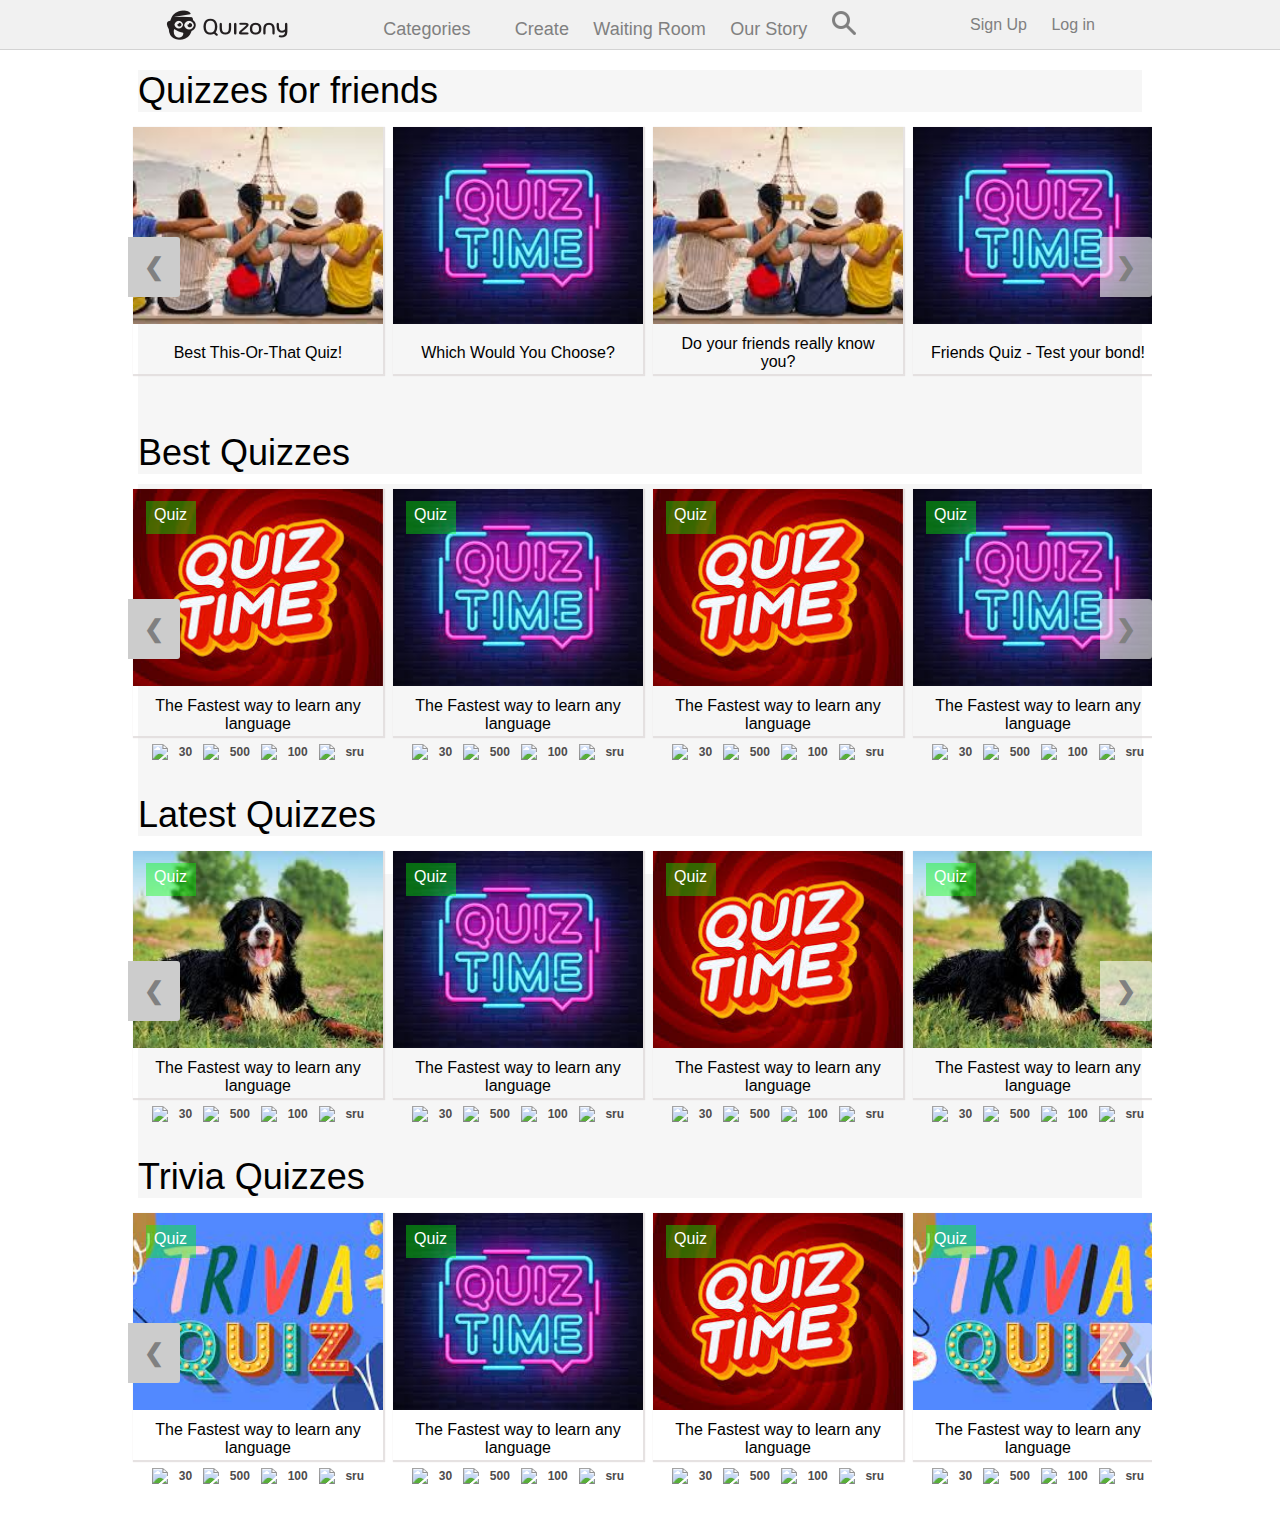
==== index.html @ 80ba26e2 "update files" ====
<!DOCTYPE html>
<html lang="en">
<head>
    <meta charset="UTF-8">
    <meta http-equiv="X-UA-Compatible" content="IE=edge">
    <meta name="viewport" content="width=device-width, initial-scale=1.0">
    <link rel="stylesheet" href="navbar.css">
    <link rel="stylesheet" href="index.css">
    <link rel="stylesheet" href="slideshow.css">
</head>
    <title>Sample Quiz</title>
</head>
<body>
    <div class="navbar">
        <div id="navbar__header">
            <img src="./images/quizony_logo_black.png" id="navbar__icon">
            <div class="navbar__centerOptions">
                <div class="dropdown">
                    Categories
                <div class="dropdown-content">
                    <a href="#">Quizzes</a>
                    <a href="#">All</a>
                    <a href="#">Top</a>
                    <a href="#">Users Quizzes</a>
                    <a href="#">Women</a>
                    <a href="#">Couples</a>
                    <a href="#">Trivia</a>
                    <a href="#">Sport</a>

                </div>
                </div>
                <a href="" class=""></a>
                <div class="dropdown">
                    Create
                <div class="dropdown-content">
                    <a href="#">Create Quiz</a>
                    <a href="#">Create Story</a>
                    <a href="#">How it works</a>
                    <a href="#">FAQ</a>
                    <a href="#">Contact</a>
                </div>
                </div>

                <a href="#" class="">Waiting Room</a>
                <a href="#" class="">Our Story</a>
                <a href="#" class="" style="color: gray;" id="search_icon"><img src="images\search-13-24.ico"/></a>
            </div>

            <div class="navbar__leftOptions">
                <!-- Trigger/Open The Modal -->
                    <a href="#" id="signUp">Sign Up</a>
                    <!-- The Modal -->
                    <div id="signUp__modal" class="modal">

                    <!-- Modal content -->s
                    <div class="modal-content">
                        <span class="close">&times;</span>
                        <center>
                            <img src="images\logo_signup.png">
                            <p id="modal__title">Welcome to Quizony</p>
                            <input type="text" id="username" placeholder="Username" required>
                            <input type="password" id="password"  placeholder="Password" required>
                            <input type="email" id="email"  placeholder="Email" required>
                            <button id="signUpBtn">Sign Up</button>
                            <centre><p style="margin-top: 5px; margin-bottom:5px;">OR</p></centre>
                            <button class="googleSignInBtn"><img src="images\g-logo.png">Log In</button>
                            <br><small>By continuing, you agree to Quizony's<a href="#" > Privacy Policy</a> and <a href="#">Cookie use.</a></small>
                            <p style="margin-top: 10px;">Already a member?<a href="#"> Log In</a></p>
                        </center>
                    </div>

                    </div>
        
                <a href="#" id="login">Log in</a>
                <!-- The Modal -->
                <div id="login__modal" class="modal">

                    <!-- Modal content -->s
                    <div class="modal-content">
                        <span class="close">&times;</span>
                        <center>
                            <img src="images\logo_signup.png">
                            <p id="modal__title">Welcome to Quizony</p>
                            <input type="text" id="username" placeholder="Username or email" required>
                            <input type="password" id="password"  placeholder="Password" required>
                            <p style="font-weight: bold; font-size:12px; color: black;">Forgot your password?</p>
                            <br>
                            <button id="loginBtn">Log in</button>
                            <centre><p style="margin-top: 5px; margin-bottom:5px;">OR</p></centre>
                            <button class="googleSignInBtn"><img src="images\g-logo.png">Sign In</button>
                            <br>
                            <small>By continuing, you agree to Quizony's<a href="#" > Privacy Policy</a> and <a href="#">Cookie use.</a></small>
                            <br>
                            <p style="margin-top: 10px;">Not on Quizony yet?<a href="#"> Sign up</a></p>
                        </center>
                    </div>

                    </div>

            </div>
        </div>
 
    </div>

    <div class="main__container">
            <p class="quiz_title">Quizzes for friends</p>
            <div class="MultiCarousel" data-items="1,3,5,6" data-slide="1" id="MultiCarousel"  data-interval="1000">
                <div class="MultiCarousel-inner">

                    <div class="quiz_card_wrapper">
                        <div class="quiz_slides"> 
                            <!-- <div class="time_sign">1 month ago</div> -->
                            <img class="quiz_slides_img" src="images\friends.jpg">
                            <div class="quiz_slides_text">Best This-Or-That Quiz!</div>
                        </div>
                          
                    </div>
                    <div class="quiz_card_wrapper">
                        <div class="quiz_slides">
                            <img class="quiz_slides_img" src="images\quiz_image.jpg">
                            <div class="quiz_slides_text">Which Would You Choose?</div>
                        </div>
                          
                    </div>
    
                    <div class="quiz_card_wrapper">
                        <div class="quiz_slides ">
                            <img class="quiz_slides_img" src="images\friends.jpg">
                            <div class="quiz_slides_text">Do your friends really know you?</div>
                        </div>
                    </div>
    
                    <div class="quiz_card_wrapper">
                        <div class="quiz_slides">
                            <img class="quiz_slides_img" src="images\quiz_image.jpg">
                            <div class="quiz_slides_text">Friends Quiz - Test your bond!</div>
                        </div>   
                    </div>
    
                    <div class="quiz_card_wrapper">
                        <div class="quiz_slides">
                            <img class="quiz_slides_img" src="images\friends.jpg">
                            <div class="quiz_slides_text">The Fastest way to learn any language</div>
                        </div> 
                    </div>
                    
                                
                </div>
                            <button class="btn btn-primary leftLst">&#10094;</button>
                            <button class="btn btn-primary rightLst">&#10095;</button>
                </div>

            
            <br>
            <br>


            <p class="quiz_title">Best Quizzes</p>

            <div class="MultiCarousel" data-items="1,3,5,6" data-slide="1" id="MultiCarousel"  data-interval="1000">
                <div class="MultiCarousel-inner">
                    <div class="quiz_card_wrapper">
                        <div class="quiz_slides">
                            <div class="quiz_sign">Quiz</div>
                            <!-- <div class="time_sign">1 month ago</div> -->
                            <img class="quiz_slides_img" src="images\quiz2.jpg">
                            <div class="quiz_slides_text">The Fastest way to learn any language</div>
                        </div>
                        <div class="quiz_slides_infobar">
                            <img src="https://img.icons8.com/material-outlined/15/000000/list.png"/>30
                            <img src="https://img.icons8.com/ios/15/000000/visible--v1.png"/>500
                            <img src="https://img.icons8.com/material-outlined/15/000000/thumb-up.png"/>100
                            <img src="https://img.icons8.com/ios-glyphs/15/000000/user--v1.png"/>sru
    
                        </div>   
                    </div>
                    <div class="quiz_card_wrapper">
                        <div class="quiz_slides">
                            <div class="quiz_sign">Quiz</div>
                            <img class="quiz_slides_img" src="images\quiz_image.jpg">
                            <div class="quiz_slides_text">The Fastest way to learn any language</div>
                        </div>
                        <div class="quiz_slides_infobar">
                            <img src="https://img.icons8.com/material-outlined/15/000000/list.png"/>30
                            <img src="https://img.icons8.com/ios/15/000000/visible--v1.png"/>500
                            <img src="https://img.icons8.com/material-outlined/15/000000/thumb-up.png"/>100
                            <img src="https://img.icons8.com/ios-glyphs/15/000000/user--v1.png"/>sru
    
                        </div>   
                    </div>
    
                    <div class="quiz_card_wrapper">
                        <div class="quiz_slides">
                            <div class="quiz_sign">Quiz</div>
                            <img class="quiz_slides_img" src="images\quiz2.jpg">
                            <div class="quiz_slides_text">The Fastest way to learn any language</div>
                        </div>
                        <div class="quiz_slides_infobar">
                            <img src="https://img.icons8.com/material-outlined/15/000000/list.png"/>30
                            <img src="https://img.icons8.com/ios/15/000000/visible--v1.png"/>500
                            <img src="https://img.icons8.com/material-outlined/15/000000/thumb-up.png"/>100
                            <img src="https://img.icons8.com/ios-glyphs/15/000000/user--v1.png"/>sru
    
                        </div>   
                    </div>
    
                    <div class="quiz_card_wrapper">
                        <div class="quiz_slides">
                            <div class="quiz_sign">Quiz</div>
                            <img class="quiz_slides_img" src="images\quiz_image.jpg">
                            <div class="quiz_slides_text">The Fastest way to learn any language</div>
                        </div>
                        <div class="quiz_slides_infobar">
                            <img src="https://img.icons8.com/material-outlined/15/000000/list.png"/>30
                            <img src="https://img.icons8.com/ios/15/000000/visible--v1.png"/>500
                            <img src="https://img.icons8.com/material-outlined/15/000000/thumb-up.png"/>100
                            <img src="https://img.icons8.com/ios-glyphs/15/000000/user--v1.png"/>sru
    
                        </div>   
                    </div>
    
                    <div class="quiz_card_wrapper">
                        <div class="quiz_slides">
                            <div class="quiz_sign">Quiz</div>
                            <img class="quiz_slides_img" src="images\quiz2.jpg">
                            <div class="quiz_slides_text">The Fastest way to learn any language</div>
                        </div>
                        <div class="quiz_slides_infobar">
                            <img src="https://img.icons8.com/material-outlined/15/000000/list.png"/>30
                            <img src="https://img.icons8.com/ios/15/000000/visible--v1.png"/>500
                            <img src="https://img.icons8.com/material-outlined/15/000000/thumb-up.png"/>100
                            <img src="https://img.icons8.com/ios-glyphs/15/000000/user--v1.png"/>sru
    
                        </div>   
                    </div>
                    <div class="quiz_card_wrapper">
                        <div class="quiz_slides">
                            <div class="quiz_sign">Quiz</div>
                            <img class="quiz_slides_img" src="images\quiz_image.jpg">
                            <div class="quiz_slides_text">The Fastest way to learn any language</div>
                        </div>
                        <div class="quiz_slides_infobar">
                            <img src="https://img.icons8.com/material-outlined/15/000000/list.png"/>30
                            <img src="https://img.icons8.com/ios/15/000000/visible--v1.png"/>500
                            <img src="https://img.icons8.com/material-outlined/15/000000/thumb-up.png"/>100
                            <img src="https://img.icons8.com/ios-glyphs/15/000000/user--v1.png"/>sru
    
                        </div>   
                    </div>
    
                    <div class="quiz_card_wrapper">
                        <div class="quiz_slides">
                            <div class="quiz_sign">Quiz</div>
                            <img class="quiz_slides_img" src="images\quiz_image.jpg">
                            <div class="quiz_slides_text">The Fastest way to learn any language</div>
                        </div>
                        <div class="quiz_slides_infobar">
                            <img src="https://img.icons8.com/material-outlined/15/000000/list.png"/>30
                            <img src="https://img.icons8.com/ios/15/000000/visible--v1.png"/>500
                            <img src="https://img.icons8.com/material-outlined/15/000000/thumb-up.png"/>100
                            <img src="https://img.icons8.com/ios-glyphs/15/000000/user--v1.png"/>sru
    
                        </div>   
                    </div>
                    <div class="quiz_card_wrapper">
                            <center style="color: #168cd1; margin-top: 50%; ">Find More &#10095;&#10095;</center>
                    </div>
                    
                                
                </div>
                            <button class="btn btn-primary leftLst">&#10094;</button>
                            <button class="btn btn-primary rightLst">&#10095;</button>
                </div>

        <p class="quiz_title">Latest Quizzes</p>

        <div class="MultiCarousel" data-items="1,3,5,6" data-slide="1" id="MultiCarousel"  data-interval="1000">
            <div class="MultiCarousel-inner">
                <div class="quiz_card_wrapper">
                    <div class="quiz_slides">
                        <div class="quiz_sign">Quiz</div>
                        <!-- <div class="time_sign">1 month ago</div> -->
                        <img class="quiz_slides_img" src="images\dogs.jpg">
                        <div class="quiz_slides_text">The Fastest way to learn any language</div>
                    </div>
                    <div class="quiz_slides_infobar">
                        <img src="https://img.icons8.com/material-outlined/15/000000/list.png"/>30
                        <img src="https://img.icons8.com/ios/15/000000/visible--v1.png"/>500
                        <img src="https://img.icons8.com/material-outlined/15/000000/thumb-up.png"/>100
                        <img src="https://img.icons8.com/ios-glyphs/15/000000/user--v1.png"/>sru

                    </div>   
                </div>
                <div class="quiz_card_wrapper">
                    <div class="quiz_slides">
                        <div class="quiz_sign">Quiz</div>
                        <img class="quiz_slides_img" src="images\quiz_image.jpg">
                        <div class="quiz_slides_text">The Fastest way to learn any language</div>
                    </div>
                    <div class="quiz_slides_infobar">
                        <img src="https://img.icons8.com/material-outlined/15/000000/list.png"/>30
                        <img src="https://img.icons8.com/ios/15/000000/visible--v1.png"/>500
                        <img src="https://img.icons8.com/material-outlined/15/000000/thumb-up.png"/>100
                        <img src="https://img.icons8.com/ios-glyphs/15/000000/user--v1.png"/>sru

                    </div>   
                </div>

                <div class="quiz_card_wrapper">
                    <div class="quiz_slides">
                        <div class="quiz_sign">Quiz</div>
                        <img class="quiz_slides_img" src="images\quiz2.jpg">
                        <div class="quiz_slides_text">The Fastest way to learn any language</div>
                    </div>
                    <div class="quiz_slides_infobar">
                        <img src="https://img.icons8.com/material-outlined/15/000000/list.png"/>30
                        <img src="https://img.icons8.com/ios/15/000000/visible--v1.png"/>500
                        <img src="https://img.icons8.com/material-outlined/15/000000/thumb-up.png"/>100
                        <img src="https://img.icons8.com/ios-glyphs/15/000000/user--v1.png"/>sru

                    </div>   
                </div>

                <div class="quiz_card_wrapper">
                    <div class="quiz_slides">
                        <div class="quiz_sign">Quiz</div>
                        <img class="quiz_slides_img" src="images\dogs.jpg">
                        <div class="quiz_slides_text">The Fastest way to learn any language</div>
                    </div>
                    <div class="quiz_slides_infobar">
                        <img src="https://img.icons8.com/material-outlined/15/000000/list.png"/>30
                        <img src="https://img.icons8.com/ios/15/000000/visible--v1.png"/>500
                        <img src="https://img.icons8.com/material-outlined/15/000000/thumb-up.png"/>100
                        <img src="https://img.icons8.com/ios-glyphs/15/000000/user--v1.png"/>sru

                    </div>   
                </div>

                <div class="quiz_card_wrapper">
                    <div class="quiz_slides">
                        <div class="quiz_sign">Quiz</div>
                        <img class="quiz_slides_img" src="images\quiz2.jpg">
                        <div class="quiz_slides_text">The Fastest way to learn any language</div>
                    </div>
                    <div class="quiz_slides_infobar">
                        <img src="https://img.icons8.com/material-outlined/15/000000/list.png"/>30
                        <img src="https://img.icons8.com/ios/15/000000/visible--v1.png"/>500
                        <img src="https://img.icons8.com/material-outlined/15/000000/thumb-up.png"/>100
                        <img src="https://img.icons8.com/ios-glyphs/15/000000/user--v1.png"/>sru

                    </div>   
                </div>
                <div class="quiz_card_wrapper">
                    <div class="quiz_slides">
                        <div class="quiz_sign">Quiz</div>
                        <img class="quiz_slides_img" src="images\quiz_image.jpg">
                        <div class="quiz_slides_text">The Fastest way to learn any language</div>
                    </div>
                    <div class="quiz_slides_infobar">
                        <img src="https://img.icons8.com/material-outlined/15/000000/list.png"/>30
                        <img src="https://img.icons8.com/ios/15/000000/visible--v1.png"/>500
                        <img src="https://img.icons8.com/material-outlined/15/000000/thumb-up.png"/>100
                        <img src="https://img.icons8.com/ios-glyphs/15/000000/user--v1.png"/>sru

                    </div>   
                </div>

                <div class="quiz_card_wrapper">
                    <div class="quiz_slides">
                        <div class="quiz_sign">Quiz</div>
                        <img class="quiz_slides_img" src="images\dogs.jpg">
                        <div class="quiz_slides_text">The Fastest way to learn any language</div>
                    </div>
                    <div class="quiz_slides_infobar">
                        <img src="https://img.icons8.com/material-outlined/15/000000/list.png"/>30
                        <img src="https://img.icons8.com/ios/15/000000/visible--v1.png"/>500
                        <img src="https://img.icons8.com/material-outlined/15/000000/thumb-up.png"/>100
                        <img src="https://img.icons8.com/ios-glyphs/15/000000/user--v1.png"/>sru

                    </div>   
                </div>
                <div class="quiz_card_wrapper">
                        <center style="color: #168cd1; margin-top: 50%; ">Find More &#10095;&#10095;</center>
                </div>
                
                            
            </div>
                        <button class="btn btn-primary leftLst">&#10094;</button>
                        <button class="btn btn-primary rightLst">&#10095;</button>
            </div>

            
            <br>
            <p class="quiz_title">Trivia Quizzes</p>
            <div class="MultiCarousel" data-items="1,3,5,6" data-slide="1" id="MultiCarousel"  data-interval="1000">
                <div class="MultiCarousel-inner">
                    <div class="quiz_card_wrapper">
                        <div class="quiz_slides">
                            <div class="quiz_sign">Quiz</div>
                            <!-- <div class="time_sign">1 month ago</div> -->
                            <img class="quiz_slides_img" src="images\trivia.jpg">
                            <div class="quiz_slides_text">The Fastest way to learn any language</div>
                        </div>
                        <div class="quiz_slides_infobar">
                            <img src="https://img.icons8.com/material-outlined/15/000000/list.png"/>30
                            <img src="https://img.icons8.com/ios/15/000000/visible--v1.png"/>500
                            <img src="https://img.icons8.com/material-outlined/15/000000/thumb-up.png"/>100
                            <img src="https://img.icons8.com/ios-glyphs/15/000000/user--v1.png"/>sru
    
                        </div>   
                    </div>
                    <div class="quiz_card_wrapper">
                        <div class="quiz_slides">
                            <div class="quiz_sign">Quiz</div>
                            <img class="quiz_slides_img" src="images\quiz_image.jpg">
                            <div class="quiz_slides_text">The Fastest way to learn any language</div>
                        </div>
                        <div class="quiz_slides_infobar">
                            <img src="https://img.icons8.com/material-outlined/15/000000/list.png"/>30
                            <img src="https://img.icons8.com/ios/15/000000/visible--v1.png"/>500
                            <img src="https://img.icons8.com/material-outlined/15/000000/thumb-up.png"/>100
                            <img src="https://img.icons8.com/ios-glyphs/15/000000/user--v1.png"/>sru
    
                        </div>   
                    </div>
    
                    <div class="quiz_card_wrapper">
                        <div class="quiz_slides">
                            <div class="quiz_sign">Quiz</div>
                            <img class="quiz_slides_img" src="images\quiz2.jpg">
                            <div class="quiz_slides_text">The Fastest way to learn any language</div>
                        </div>
                        <div class="quiz_slides_infobar">
                            <img src="https://img.icons8.com/material-outlined/15/000000/list.png"/>30
                            <img src="https://img.icons8.com/ios/15/000000/visible--v1.png"/>500
                            <img src="https://img.icons8.com/material-outlined/15/000000/thumb-up.png"/>100
                            <img src="https://img.icons8.com/ios-glyphs/15/000000/user--v1.png"/>sru
    
                        </div>   
                    </div>
    
                    <div class="quiz_card_wrapper">
                        <div class="quiz_slides">
                            <div class="quiz_sign">Quiz</div>
                            <img class="quiz_slides_img" src="images\trivia.jpg">
                            <div class="quiz_slides_text">The Fastest way to learn any language</div>
                        </div>
                        <div class="quiz_slides_infobar">
                            <img src="https://img.icons8.com/material-outlined/15/000000/list.png"/>30
                            <img src="https://img.icons8.com/ios/15/000000/visible--v1.png"/>500
                            <img src="https://img.icons8.com/material-outlined/15/000000/thumb-up.png"/>100
                            <img src="https://img.icons8.com/ios-glyphs/15/000000/user--v1.png"/>sru
    
                        </div>   
                    </div>
    
                    <div class="quiz_card_wrapper">
                        <div class="quiz_slides">
                            <div class="quiz_sign">Quiz</div>
                            <img class="quiz_slides_img" src="images\quiz2.jpg">
                            <div class="quiz_slides_text">The Fastest way to learn any language</div>
                        </div>
                        <div class="quiz_slides_infobar">
                            <img src="https://img.icons8.com/material-outlined/15/000000/list.png"/>30
                            <img src="https://img.icons8.com/ios/15/000000/visible--v1.png"/>500
                            <img src="https://img.icons8.com/material-outlined/15/000000/thumb-up.png"/>100
                            <img src="https://img.icons8.com/ios-glyphs/15/000000/user--v1.png"/>sru
    
                        </div>   
                    </div>
                    <div class="quiz_card_wrapper">
                        <div class="quiz_slides">
                            <div class="quiz_sign">Quiz</div>
                            <img class="quiz_slides_img" src="images\quiz_image.jpg">
                            <div class="quiz_slides_text">The Fastest way to learn any language</div>
                        </div>
                        <div class="quiz_slides_infobar">
                            <img src="https://img.icons8.com/material-outlined/15/000000/list.png"/>30
                            <img src="https://img.icons8.com/ios/15/000000/visible--v1.png"/>500
                            <img src="https://img.icons8.com/material-outlined/15/000000/thumb-up.png"/>100
                            <img src="https://img.icons8.com/ios-glyphs/15/000000/user--v1.png"/>sru
    
                        </div>   
                    </div>
    
                    <div class="quiz_card_wrapper">
                        <div class="quiz_slides">
                            <div class="quiz_sign">Quiz</div>
                            <img class="quiz_slides_img" src="images\trivia.jpg">
                            <div class="quiz_slides_text">The Fastest way to learn any language</div>
                        </div>
                        <div class="quiz_slides_infobar">
                            <img src="https://img.icons8.com/material-outlined/15/000000/list.png"/>30
                            <img src="https://img.icons8.com/ios/15/000000/visible--v1.png"/>500
                            <img src="https://img.icons8.com/material-outlined/15/000000/thumb-up.png"/>100
                            <img src="https://img.icons8.com/ios-glyphs/15/000000/user--v1.png"/>sru
    
                        </div>   
                    </div>
                    <div class="quiz_card_wrapper">
                            <center style="color: #168cd1; margin-top: 50%; ">Find More &#10095;&#10095;</center>
                    </div>
                    
                                
                </div>
                            <button class="btn btn-primary leftLst">&#10094;</button>
                            <button class="btn btn-primary rightLst">&#10095;</button>
            </div>
                    
            <button class="next_page"> NEXT </button>
        

    </div>
<script src="https://code.jquery.com/jquery-3.6.0.min.js" integrity="sha256-/xUj+3OJU5yExlq6GSYGSHk7tPXikynS7ogEvDej/m4=" crossorigin="anonymous"></script>
<script type="text/javascript" src="index.js"></script>
<script type="text/javascript" src="slideshow.js"></script>
    
</body>
</html>
---- navbar.css ----
* {
  top: 0;
  margin: 0;
  font-family: Arial;
  font-size: 16px;
}
a {
  text-decoration: none;
}

.navbar {
  width: 100%;
  height: 50px;
  background-color: #f1f1f1;
  border-bottom: 1px solid lightgray;
  position: fixed;
  z-index: 100;
}

#navbar__header {
  position: relative;
  width: 75%; /* Can be in percentage also. */
  height: auto;
  margin: 0 auto;
  padding: 5px;
  display: flex;
  margin-top: 5px;
  align-items: center;
  justify-content: space-between;
  font-family: Arial, sans-serif;
}

#search_icon {
  height: 20px;
  width: 20px;
}
#navbar__icon {
  height: 30px;
  border: none;
  /* background-color: black; */
}

.navbar__centerOptions > a {
  color: gray;
  font-size: 18px;
  margin-right: 20px;
}
.navbar__centerOptions > a:hover {
  color: black;
}
.navbar__leftOptions > a {
  color: gray;
  font-size: 16px;
  margin-right: 20px;
}

.navbar__leftOptions > a:hover {
  color: black;
}

/* The container <div> - needed to position the dropdown content */
.dropdown {
  position: relative;
  display: inline-block;
  color: gray;
  font-size: 18px;
  margin-right: 20px;
}
.dropdown:hover {
  color: black;
}
/* Dropdown Content (Hidden by Default) */
.dropdown-content {
  top: 22px;
  display: none;
  position: absolute;
  background-color: #f1f1f1;
  min-width: 160px;
  box-shadow: 0px 8px 16px 0px rgba(0, 0, 0, 0.2);
  z-index: 1;
}

/* Links inside the dropdown */
.dropdown-content a {
  color: black;
  padding: 12px 16px;
  text-decoration: none;
  display: block;
}

/* Change color of dropdown links on hover */
.dropdown-content a:hover {
  background-color: #ddd;
}

/* Show the dropdown menu on hover */
.dropdown:hover .dropdown-content {
  display: block;
}

/* Modal for SignUp and Login */
/* The Modal (background) */
.modal {
  display: none; /* Hidden by default */
  position: fixed; /* Stay in place */
  z-index: 1; /* Sit on top */
  left: 0;
  top: 0;
  width: 100%; /* Full width */
  height: 100%; /* Full height */
  overflow: auto; /* Enable scroll if needed */
  background-color: rgba(0, 0, 0, 0.7); /* Black w/ opacity */
}

/* Modal Content/Box */
.modal-content {
  background-color: #fefefe;
  margin: 2% auto; /* 15% from the top and centered */
  padding: 20px;
  border: 1px solid #888;
  border-radius: 10px;
  min-width: 375px;
  width: 25%; /* Could be more or less, depending on screen size */
  /* display: flex;
    flex-direction: column;
    align-items: center; */
}

.modal-content img {
  margin-top: 10px;
  height: 30px;
  width: 30px;
}

#modal__title {
  font-size: 24px;
  font-weight: 500;
  color: black;
  padding: 10px;
  margin: auto;
  margin-bottom: 20px;
}

/* The Close Button */
.close {
  color: #aaa;
  /* display: inline-block; */
  float: right;
  font-size: 28px;
  font-weight: bold;
}

.close:hover,
.close:focus {
  color: black;
  text-decoration: none;
  cursor: pointer;
}

/* Input Buttons */

input {
  border: 1px solid lightgray;
  position: relative;
  border-radius: 8px;
  width: 55%;
  height: 40px;
  padding: 10px;
  margin: 5px;
  font-size: 14px;
}

input:focus {
  outline: none !important;
  box-shadow: 0 0 8px rgba(81, 203, 238, 1);
  padding: 3px 0px 3px 3px;
  margin: 5px 1px 3px 0px;
  border: 1px solid rgba(81, 203, 238, 1);
  transition: 0.5s;
}

#signUpBtn {
  /* position: relative; */
  width: 55%;
  height: 30px;
  margin: 5px;
  padding: 5px;
  text-align: center;
  background-color: #e60021;
  color: white;
  font-size: 14px;
  font-weight: bold;
  border: none;
  border-radius: 20px;
}

.googleSignInBtn {
  /* position: relative; */
  width: 55%;
  height: 30px;
  margin: 0 auto;
  background-color: #f1f1f1;
  color: black;
  font-size: 14px;
  font-weight: bold;
  border: none;
  border-radius: 20px;
}

.googleSignInBtn img {
  height: 20px;
  width: 20px;
  margin: 0 auto;
  float: left;
  display: inline;
}

#signUpBtn:hover {
  outline: none !important;
  background-color: #9b1b1b;
}

.googleSignInBtn:hover {
  outline: none !important;
  box-shadow: 0 0 8px rgba(81, 203, 238, 1);
  padding: 3px 0px 3px 3px;
  margin: 5px 1px 3px 0px;
  border: 1px solid rgba(81, 203, 238, 1);
}

small {
  font-size: 10px;
  color: gray;
  text-align: center;
  margin-top: 10px;
}
small > a {
  font-size: 10px;
  color: #1cb5e7;
}

.modal-content p {
  font-size: 14px;
  color: gray;
  text-align: center;
}

p > a {
  font-size: 14px;
  color: #1cb5e7;
}

.modal-content a:hover {
  color: blue;
  text-decoration: underline;
  text-decoration-color: blue;
}

#loginBtn {
  /* position: relative; */
  width: 55%;
  height: 30px;
  padding: 5px;
  text-align: center;
  background-color: #e60021;
  color: white;
  font-size: 14px;
  font-weight: bold;
  border: none;
  border-radius: 20px;
}

#loginBtn:hover {
  outline: none !important;
  background-color: #9b1b1b;
}
---- index.css ----
* {
  top: 0;
  margin: 0;
  font-family: Arial;
}
a {
  text-decoration: none;
}

.main__container {
  margin-top: 70px;
  width: 80%;
  margin-left: auto;
  margin-right: auto;
  position: relative;
  /* background-color: red; */
}

.quiz_title {
  font-size: 36px;
  margin: 10px;
  background-color: #f6f6f6;
}
.quiz_starter {
  /* background-color: #413f3f; */
  height: 250px;

  width: 100%;
  display: flex;
}

.quiz_card {
  height: 250px;
  min-width: 250px;
  margin: 5px;
}

.quiz_img {
  height: 80%;
  background: url("images/quiz.jpg");
}

.quiz_text {
  height: 20%;
  display: flex;
  text-align: center;
  padding: 10px;
  align-items: center;
  justify-content: center;
}

.next_page {
  width: 100px;
  height: 50px;
  margin: 0 auto;
  background-color: green;
  color: white;
  position: fixed;
  bottom: 0px;
  /* left: 50%; */
  /* left: 50%; */
  /* translate: (-50%, 0); */

  margin-left: auto;
  margin-right: auto;
  margin-bottom: 30px;
}
---- slideshow.css ----
* {
  box-sizing: border-box;
}

.MultiCarousel {
  float: left;
  /* padding: 15px; */
  width: 100%;
  position: relative;
  height: 290px;
  /* background-color: gray; */
  margin-bottom: 20px;
  overflow: hidden;
}

.MultiCarousel .MultiCarousel-inner {
  display: flex;
  transition: 1s ease all;
  float: left;
  width: 100%;
  height: 100%;
  /* background-color: lightgray; */
}

.MultiCarousel .leftLst,
.MultiCarousel .rightLst {
  cursor: pointer;
  position: absolute;
  top: 50%;
  width: auto;
  transform: translate(0, -50%);
  background-color: rgba(255, 255, 255, 0.6);
  padding: 16px;
  color: gray;
  font-weight: bold;
  font-size: 24px;
  transition: 0.6s ease;
  border-radius: 0 3px 3px 0;
  user-select: none;
  border: none;
}
.MultiCarousel .leftLst {
  left: 0;
}
.MultiCarousel .rightLst {
  right: 0;
}
/* .leftLst:hover,
.rightLst:hover {
  background-color: rgba(255, 255, 255, 0.8);
} */

.MultiCarousel .leftLst.over,
.MultiCarousel .rightLst.over {
  pointer-events: none;
  background-color: #ccc;
}

.MultiCarousel-inner .quiz_card_wrapper {
  position: relative;
  height: 100%;
  width: 250px;
  margin: 5px;
}
/* Hide the images by default */
.quiz_slides {
  /* display: none; */
  margin: 0 auto;
  height: 85%;
  width: 250px;
  position: relative;

  box-shadow: 1px 1px 1px 1px rgba(221, 216, 216, 0.75);
  -webkit-box-shadow: 2px 2px 2px 2pxx rgba(17, 16, 16, 0.75);
  -moz-box-shadow: 2px 2px 2px 2px rgba(17, 16, 16, 0.75);
}

.quiz_sign {
  height: 33px;
  width: 50px;
  position: absolute;
  top: 5%;
  left: 5%;
  z-index: 3;
  background-color: rgba(0, 255, 0, 0.4);
  text-align: center;
  padding: 5px;
  color: white;
}

/* .time_sign {
  : 33px;
  width: 70%;height
  position: absolute;
  bottom: 0px;
  left: 5%;
  z-index: 3;
  background-color: rgba(255, 255, 255, 0.4);
  text-align: center;
  padding: 5px;
  color: black;
} */

.quiz_slides_img {
  height: 80%;
  width: 100%;
  object-fit: cover;
}

.quiz_slides_text {
  height: 20%;
  display: flex;
  text-align: center;
  padding: 10px;
  align-items: center;
  justify-content: center;
}
.quiz_slides_infobar {
  padding: 8px;
  color: #4e4c4c;
  font-size: 12px;
  display: flex;
  align-items: center;
  justify-content: space-evenly;
  font-weight: bold;
}
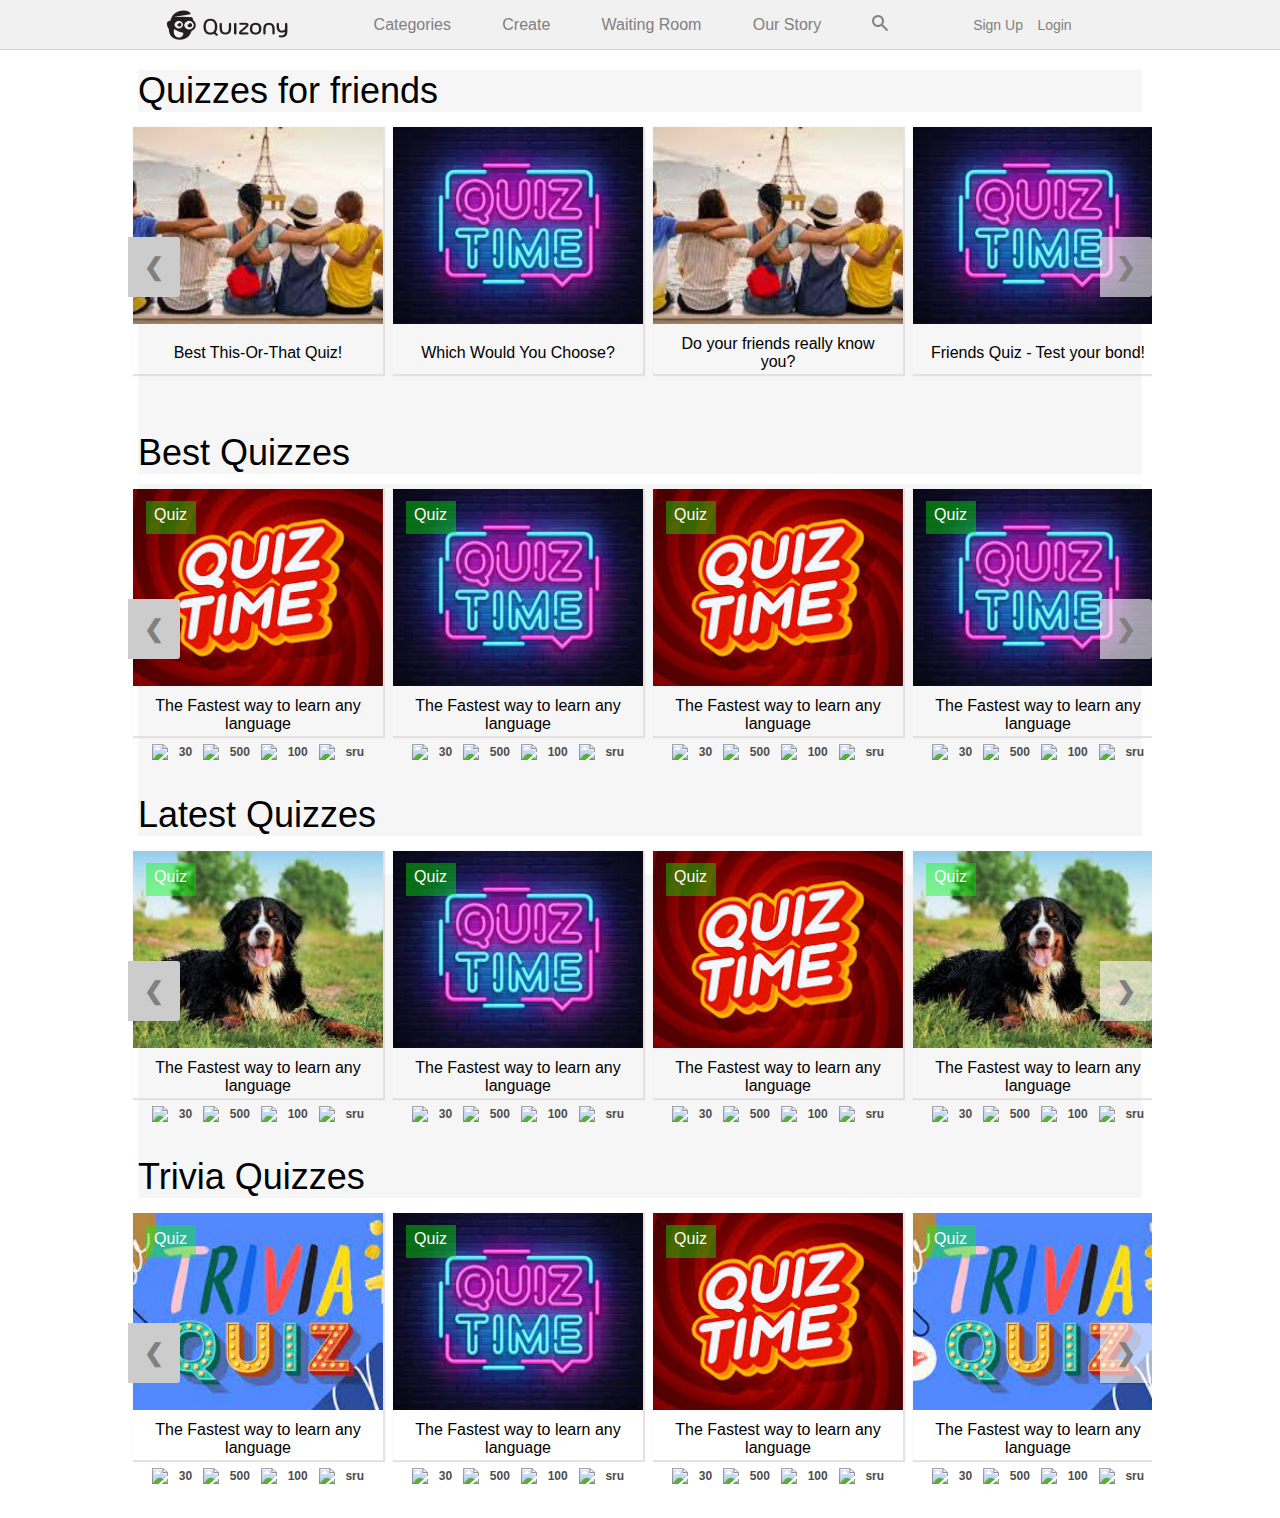
==== commit 6a02dfcb: "updated navbar for responsive design" ====
--- a/index.html
+++ b/index.html
@@ -4,6 +4,7 @@
     <meta charset="UTF-8">
     <meta http-equiv="X-UA-Compatible" content="IE=edge">
     <meta name="viewport" content="width=device-width, initial-scale=1.0">
+    <link rel="stylesheet" href="https://cdnjs.cloudflare.com/ajax/libs/font-awesome/4.7.0/css/font-awesome.min.css">
     <link rel="stylesheet" href="navbar.css">
     <link rel="stylesheet" href="index.css">
     <link rel="stylesheet" href="slideshow.css">
@@ -11,12 +12,15 @@
     <title>Sample Quiz</title>
 </head>
 <body>
-    <div class="navbar">
+
+
+    <nav>
         <div id="navbar__header">
+
             <img src="./images/quizony_logo_black.png" id="navbar__icon">
             <div class="navbar__centerOptions">
                 <div class="dropdown">
-                    Categories
+                Categories
                 <div class="dropdown-content">
                     <a href="#">Quizzes</a>
                     <a href="#">All</a>
@@ -26,12 +30,9 @@
                     <a href="#">Couples</a>
                     <a href="#">Trivia</a>
                     <a href="#">Sport</a>
-
-                </div>
-                </div>
-                <a href="" class=""></a>
-                <div class="dropdown">
-                    Create
+                </div>
+                </div>
+                <a href="" class="dropdown">Create</a>
                 <div class="dropdown-content">
                     <a href="#">Create Quiz</a>
                     <a href="#">Create Story</a>
@@ -39,11 +40,11 @@
                     <a href="#">FAQ</a>
                     <a href="#">Contact</a>
                 </div>
-                </div>
-
-                <a href="#" class="">Waiting Room</a>
-                <a href="#" class="">Our Story</a>
-                <a href="#" class="" style="color: gray;" id="search_icon"><img src="images\search-13-24.ico"/></a>
+                
+                <div class="dropdown"> Waiting Room</div>
+                <div class="dropdown">Our Story</div>
+                <div class="dropdown"><img src="images\search-13-24.ico" id="search_icon"/></div>
+
             </div>
 
             <div class="navbar__leftOptions">
@@ -71,7 +72,7 @@
 
                     </div>
         
-                <a href="#" id="login">Log in</a>
+                <a href="#" id="login">Login</a>
                 <!-- The Modal -->
                 <div id="login__modal" class="modal">
 
@@ -97,9 +98,53 @@
 
                     </div>
 
+                    
+
             </div>
+            <a href="#" id="expand_icon">
+                <i class="fa fa-bars" ></i>
+            </a>
+
+            
         </div>
  
+    </nav>
+    <div id="menu-col">
+        <ul>
+            <center>
+            <li class="dropdown">
+                Categories
+            <div class="dropdown-content">
+                <a href="#">Quizzes</a>
+                <a href="#">All</a>
+                <a href="#">Top</a>
+                <a href="#">Users Quizzes</a>
+                <a href="#">Women</a>
+                <a href="#">Couples</a>
+                <a href="#">Trivia</a>
+                <a href="#">Sport</a>
+            </div>
+            </li>
+            <li class="dropdown">
+                Create
+                <div class="dropdown-content">
+                    <a href="#">Create Quiz</a>
+                    <a href="#">Create Story</a>
+                    <a href="#">How it works</a>
+                    <a href="#">FAQ</a>
+                    <a href="#">Contact</a>
+                </div>
+            </li>
+            <li>Waiting Room</li>
+            <li>Our Story</li>
+            <li><img src="images\search-13-24.ico" id="search_icon"/></li>
+            <br>
+            <li><a href="#" id="signUp_col">Sign Up</a></li>
+            <br>
+            <li><a href="#" id="login_col">Login</a></li>
+        </center>
+
+        </ul>
     </div>
 
     <div class="main__container">
@@ -507,13 +552,15 @@
                             <button class="btn btn-primary rightLst">&#10095;</button>
             </div>
                     
-            <button class="next_page"> NEXT </button>
+            <!-- <button class="next_page"> NEXT </button> -->
         
 
     </div>
 <script src="https://code.jquery.com/jquery-3.6.0.min.js" integrity="sha256-/xUj+3OJU5yExlq6GSYGSHk7tPXikynS7ogEvDej/m4=" crossorigin="anonymous"></script>
 <script type="text/javascript" src="index.js"></script>
+<script type="text/javascript" src="navbar.js"></script>
 <script type="text/javascript" src="slideshow.js"></script>
+
     
 </body>
 </html>
--- a/navbar.css
+++ b/navbar.css
@@ -8,13 +8,14 @@
   text-decoration: none;
 }
 
-.navbar {
+nav {
+  position: fixed;
+  z-index: 100;
   width: 100%;
   height: 50px;
+  margin: 0;
   background-color: #f1f1f1;
   border-bottom: 1px solid lightgray;
-  position: fixed;
-  z-index: 100;
 }
 
 #navbar__header {
@@ -31,27 +32,31 @@
 }
 
 #search_icon {
-  height: 20px;
-  width: 20px;
-}
+  height: 16px;
+  width: 16px;
+  color: gray;
+}
+
 #navbar__icon {
   height: 30px;
   border: none;
   /* background-color: black; */
 }
-
-.navbar__centerOptions > a {
-  color: gray;
-  font-size: 18px;
-  margin-right: 20px;
-}
-.navbar__centerOptions > a:hover {
-  color: black;
-}
+.navbar__centerOptions {
+  width: 65%;
+  display: flex;
+  justify-content: space-evenly;
+  align-items: center;
+}
+
+.navbar__centerOptions a:hover {
+  color: black;
+}
+
 .navbar__leftOptions > a {
   color: gray;
-  font-size: 16px;
-  margin-right: 20px;
+  font-size: 14px;
+  padding-right: 10px;
 }
 
 .navbar__leftOptions > a:hover {
@@ -63,8 +68,7 @@
   position: relative;
   display: inline-block;
   color: gray;
-  font-size: 18px;
-  margin-right: 20px;
+  font-size: 16px;
 }
 .dropdown:hover {
   color: black;
@@ -74,6 +78,8 @@
   top: 22px;
   display: none;
   position: absolute;
+  left: 50%;
+  transform: translate(-50%, 0);
   background-color: #f1f1f1;
   min-width: 160px;
   box-shadow: 0px 8px 16px 0px rgba(0, 0, 0, 0.2);
@@ -108,7 +114,6 @@
   top: 0;
   width: 100%; /* Full width */
   height: 100%; /* Full height */
-  overflow: auto; /* Enable scroll if needed */
   background-color: rgba(0, 0, 0, 0.7); /* Black w/ opacity */
 }
 
@@ -274,3 +279,119 @@
   outline: none !important;
   background-color: #9b1b1b;
 }
+
+#menu-col {
+  margin-top: 50px;
+  padding-top: 20px;
+  width: 100%;
+  height: 20%;
+  background-color: #f1f1f1;
+  color: gray;
+  padding-bottom: 20px;
+}
+
+#menu-col li {
+  display: block;
+  position: relative;
+  padding: 5px;
+  list-style: none;
+}
+
+#menu-col li > a {
+  color: gray;
+}
+
+#menu-col li:hover,
+li > a:hover {
+  color: black;
+}
+
+@media screen and (max-width: 860px) {
+  #navbar__header .navbar__centerOptions,
+  .navbar__leftOptions {
+    display: none;
+  }
+  #navbar__header {
+    width: 100%;
+    padding: 0 20px;
+  }
+
+  .fa-bars {
+    display: block !important;
+    font-size: 20px;
+    color: gray;
+    right: 0px;
+  }
+
+  .fa-bars:hover {
+    color: black;
+    cursor: pointer;
+  }
+
+  .modal {
+    display: none; /* Hidden by default */
+    position: fixed; /* Stay in place */
+    z-index: 1; /* Sit on top */
+    left: 0;
+    top: 0;
+    background-color: rgba(0, 0, 0, 0.7); /* Black w/ opacity */
+  }
+
+  /* Modal Content/Box */
+  .modal-content {
+    background-color: #fefefe;
+    margin-top: 30px; /* 15% from the top and centered */
+    padding: 20px;
+    border: 1px solid #888;
+    border-radius: 10px;
+    min-width: 375px;
+    width: 25%; /* Could be more or less, depending on screen size */
+    /* display: flex;
+      flex-direction: column;
+      align-items: center; */
+  }
+
+  .modal-content img {
+    margin-top: 10px;
+    height: 30px;
+    width: 30px;
+  }
+
+  #modal__title {
+    font-size: 24px;
+    font-weight: 500;
+    color: black;
+    padding: 10px;
+    margin: auto;
+    margin-bottom: 20px;
+  }
+
+  /* The Close Button */
+  .close {
+    color: #aaa;
+    /* display: inline-block; */
+    float: right;
+    font-size: 28px;
+    font-weight: bold;
+  }
+
+  .close:hover,
+  .close:focus {
+    color: black;
+    text-decoration: none;
+    cursor: pointer;
+  }
+}
+
+@media screen and (min-width: 860px) {
+  #menu-col,
+  #menu-col > ul {
+    display: none;
+    padding: 0px;
+  }
+  .fa-bars {
+    font-size: 16px;
+    color: gray;
+    display: none;
+  }
+}
